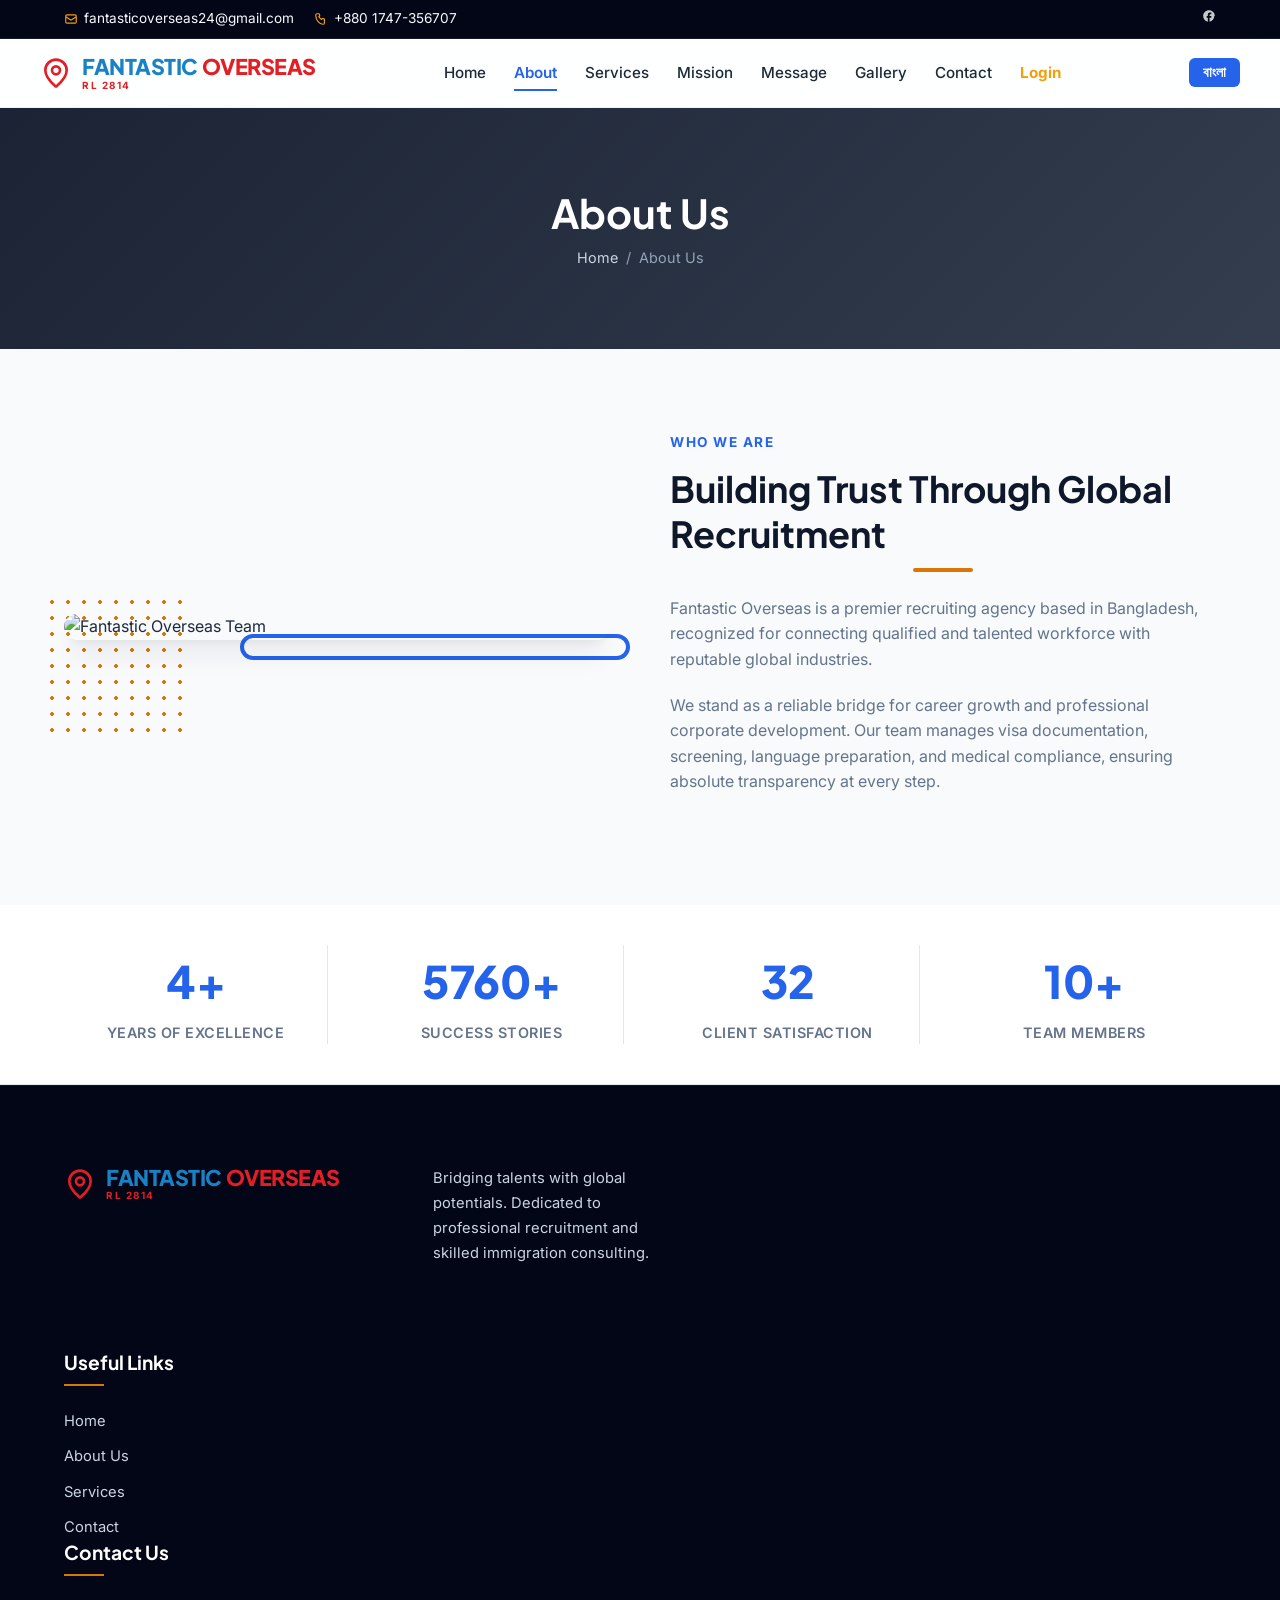
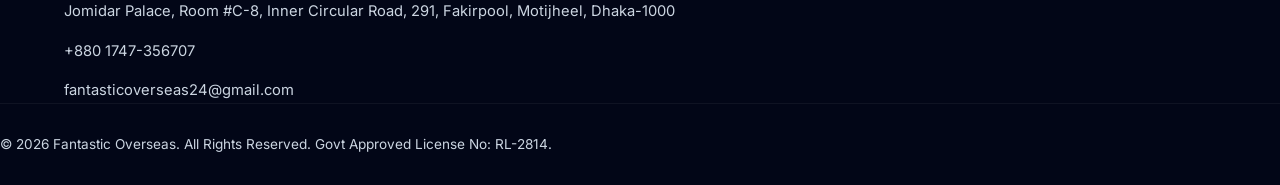
==== about.html @ 98b5855c "Feat: Complete Rebranded and Dynamic Website for Fantastic Overseas" ====
<!DOCTYPE html>
<html lang="en">
<head>
  <meta charset="UTF-8">
  <meta name="viewport" content="width=device-width, initial-scale=1.0">
  <title>About Us - Fantastic Overseas</title>
  <meta name="description" content="Learn more about Fantastic Overseas, our experience, government license RL-2814, and why we are the leading recruitment agency in Bangladesh.">
  <link rel="stylesheet" href="css/index.css">
</head>
<body>

  <!-- Top Info Bar -->
  <div class="topbar">
    <div class="container topbar-content">
      <div class="topbar-info">
        <div class="topbar-info-item">
          <svg xmlns="http://www.w3.org/2000/svg" fill="none" viewBox="0 0 24 24" stroke="currentColor">
            <path stroke-linecap="round" stroke-linejoin="round" stroke-width="2" d="M3 8l7.89 5.26a2 2 0 002.22 0L21 8M5 19h14a2 2 0 002-2V7a2 2 0 00-2-2H5a2 2 0 00-2 2v10a2 2 0 002 2z" />
          </svg>
          <a href="mailto:fantasticoverseas24@gmail.com">fantasticoverseas24@gmail.com</a>
        </div>
        <div class="topbar-info-item">
          <svg xmlns="http://www.w3.org/2000/svg" fill="none" viewBox="0 0 24 24" stroke="currentColor">
            <path stroke-linecap="round" stroke-linejoin="round" stroke-width="2" d="M3 5a2 2 0 012-2h3.28a1 1 0 01.94.725l.548 2.2a1 1 0 01-.321.988l-1.305.98a10.582 10.582 0 004.872 4.872l.98-1.305a1 1 0 01.988-.321l2.2.548a1 1 0 01.725.94V19a2 2 0 01-2 2h-1C9.716 21 3 14.284 3 6V5z" />
          </svg>
          <a href="tel:+8801747356707">+880 1747-356707</a>
        </div>
      </div>
      <div class="topbar-socials">
        <a href="https://www.facebook.com/fantasticoverseasbd" target="_blank" class="topbar-social-link"><svg viewBox="0 0 24 24"><path d="M22 12c0-5.52-4.48-10-10-10S2 6.48 2 12c0 4.84 3.44 8.87 8 9.8V15H8v-3h2V9.5C10 7.57 11.57 6 13.5 6H16v3h-2c-.55 0-1 .45-1 1v2h3v3h-3v6.95c4.56-.93 8-4.96 8-9.75z"/></svg></a>
      </div>
    </div>
  </div>

  <!-- Header Section -->
  <header>
    <div class="container navbar">
      <a href="index.html" class="logo-container">
        <svg xmlns="http://www.w3.org/2000/svg" viewBox="0 0 24 24" fill="none" stroke="currentColor" stroke-width="2" stroke-linecap="round" stroke-linejoin="round" class="logo-icon">
          <path d="M20 10c0 4.993-5.539 10.193-7.399 11.799a1 1 0 0 1-1.202 0C9.539 20.193 4 14.993 4 10a8 8 0 0 1 16 0"></path>
          <circle cx="12" cy="10" r="3"></circle>
        </svg>
        <div class="logo-brand">
          <div class="logo-text">
            <span class="logo-fantastic">FANTASTIC</span>
            <span class="logo-overseas">OVERSEAS</span>
          </div>
          <div class="logo-license" data-en="RL 2814" data-bn="আরএল-২৮১৪">RL 2814</div>
        </div>
      </a>
      
      <nav class="nav-menu">
        <a href="index.html" class="nav-link" data-en="Home" data-bn="হোম">Home</a>
        <a href="about.html" class="nav-link active" data-en="About" data-bn="আমাদের সম্পর্কে">About</a>
        <a href="services.html" class="nav-link" data-en="Services" data-bn="সেবাসমূহ">Services</a>
        <a href="mission.html" class="nav-link" data-en="Mission" data-bn="লক্ষ্য ও উদ্দেশ্য">Mission</a>
        <a href="message.html" class="nav-link" data-en="Message" data-bn="বার্তা">Message</a>
        <a href="gallery.html" class="nav-link" data-en="Gallery" data-bn="গ্যালারি">Gallery</a>
        <a href="contact.html" class="nav-link" data-en="Contact" data-bn="যোগাযোগ">Contact</a>
        <a href="admin.html" class="nav-link" data-en="Login" data-bn="লগইন" style="color: var(--secondary-light); font-weight: 700;">Login</a>
      </nav>

      <button class="hamburger" aria-label="Toggle Menu">
        <span></span>
        <span></span>
        <span></span>
      </button>
    </div>
  </header>

  <!-- Page Header -->
  <section class="page-header">
    <div class="container">
      <h1 data-en="About Us" data-bn="আমাদের সম্পর্কে">About Us</h1>
      <div class="breadcrumb">
        <a href="index.html" data-en="Home" data-bn="হোম">Home</a>
        <span>/</span>
        <span data-en="About Us" data-bn="আমাদের সম্পর্কে">About Us</span>
      </div>
    </div>
  </section>

  <!-- About Section -->
  <section class="section-padding">
    <div class="container about-split">
      <div class="about-img-box">
        <img class="about-img" src="https://images.unsplash.com/photo-1522071820081-009f0129c71c?q=80&w=600&auto=format&fit=crop" alt="Fantastic Overseas Team">
      </div>
      <div>
        <span class="section-tag" data-en="Who We Are" data-bn="আমরা কে">Who We Are</span>
        <h2 class="section-title" style="text-align: left; margin-bottom: 24px;" data-en="Building Trust Through Global Recruitment" data-bn="বৈশ্বিক নিয়োগে বিশ্বস্ততা অর্জন">Building Trust Through Global Recruitment</h2>
        <p style="margin-bottom: 20px; color: var(--text-muted);" data-en="Fantastic Overseas is a premier recruiting agency based in Bangladesh, recognized for connecting qualified and talented workforce with reputable global industries." data-bn="ফ্যান্টাস্টিক ওভারসিজ বাংলাদেশের অন্যতম শীর্ষস্থানীয় রিক্রুটিং এজেন্সি, যা যোগ্য ও প্রতিভাবান কর্মীদের বৈশ্বিক শিল্প প্রতিষ্ঠানের সাথে যুক্ত করতে প্রতিশ্রুতিবদ্ধ।">Fantastic Overseas is a premier recruiting agency based in Bangladesh, recognized for connecting qualified and talented workforce with reputable global industries.</p>
        <p style="margin-bottom: 30px; color: var(--text-muted);" data-en="We stand as a reliable bridge for career growth and professional corporate development. Our team manages visa documentation, screening, language preparation, and medical compliance, ensuring absolute transparency." data-bn="আমরা ক্যারিয়ার বৃদ্ধি এবং পেশাগত কর্পোরেট উন্নয়নের জন্য একটি বিশ্বস্ত সেতুবন্ধন হিসেবে কাজ করি। আমাদের টিম ভিসা ডকুমেন্টেশন, স্ক্রীনিং, ভাষা প্রস্তুতি এবং মেডিকেল কমপ্লায়েন্স পরিচালনা করে থাকে।">We stand as a reliable bridge for career growth and professional corporate development. Our team manages visa documentation, screening, language preparation, and medical compliance, ensuring absolute transparency.</p>
      </div>
    </div>
  </section>

  <!-- Stats Section -->
  <section class="stats">
    <div class="container">
      <div class="stats-grid">
        <div class="stat-card">
          <div class="stat-number" data-count="12">0+</div>
          <div class="stat-label" data-en="Years of Excellence" data-bn="বছরের শ্রেষ্ঠত্ব">Years of Excellence</div>
        </div>
        <div class="stat-card">
          <div class="stat-number" data-count="18000">0+</div>
          <div class="stat-label" data-en="Success Stories" data-bn="সফলতা গল্প">Success Stories</div>
        </div>
        <div class="stat-card">
          <div class="stat-number" data-count="97">0%</div>
          <div class="stat-label" data-en="Client Satisfaction" data-bn="গ্রাহক সন্তুষ্টি">Client Satisfaction</div>
        </div>
        <div class="stat-card">
          <div class="stat-number" data-count="32">0+</div>
          <div class="stat-label" data-en="Team Members" data-bn="কর্মী সংখ্যা">Team Members</div>
        </div>
      </div>
    </div>
  </section>

  <!-- Global Footer -->
  <footer class="footer">
    <div class="container">
      <div class="footer-grid">
        <div class="footer-col">
          <div class="logo-container" style="margin-bottom: 20px;">
            <svg xmlns="http://www.w3.org/2000/svg" viewBox="0 0 24 24" fill="none" stroke="currentColor" stroke-width="2" stroke-linecap="round" stroke-linejoin="round" class="logo-icon">
              <path d="M20 10c0 4.993-5.539 10.193-7.399 11.799a1 1 0 0 1-1.202 0C9.539 20.193 4 14.993 4 10a8 8 0 0 1 16 0"></path>
              <circle cx="12" cy="10" r="3"></circle>
            </svg>
            <div class="logo-brand">
              <div class="logo-text">
                <span class="logo-fantastic">FANTASTIC</span>
                <span class="logo-overseas">OVERSEAS</span>
              </div>
              <div class="logo-license" data-en="RL 2814" data-bn="আরএল-২৮১৪">RL 2814</div>
            </div>
          </div>
          </div>
          <p class="footer-desc" data-en="Bridging talents with global potentials. Dedicated to professional recruitment and skilled immigration consulting." data-bn="মেধাকে বৈশ্বিক সম্ভাবনার সাথে সংযুক্ত করা। পেশাদার নিয়োগ এবং দক্ষ অভিবাসন পরামর্শে নিবেদিত।">Bridging talents with global potentials. Dedicated to professional recruitment and skilled immigration consulting.</p>
        </div>

        <div class="footer-col">
          <h3 data-en="Useful Links" data-bn="প্রয়োজনীয় লিংক">Useful Links</h3>
          <ul class="footer-links">
            <li><a href="index.html" class="footer-link" data-en="Home" data-bn="হোম">Home</a></li>
            <li><a href="about.html" class="footer-link" data-en="About Us" data-bn="আমাদের সম্পর্কে">About Us</a></li>
            <li><a href="services.html" class="footer-link" data-en="Services" data-bn="সেবাসমূহ">Services</a></li>
            <li><a href="contact.html" class="footer-link" data-en="Contact" data-bn="যোগাযোগ">Contact</a></li>
          </ul>
        </div>

        <div class="footer-col">
          <h3 data-en="Contact Us" data-bn="যোগাযোগ">Contact Us</h3>
          <ul class="footer-contact-list">
            <li class="footer-contact-item">
              <span>Jomidar Palace, Room #C-8, Inner Circular Road, 291, Fakirpool, Motijheel, Dhaka-1000</span>
            </li>
            <li class="footer-contact-item">
              <span>+880 1747-356707</span>
            </li>
            <li class="footer-contact-item">
              <span>fantasticoverseas24@gmail.com</span>
            </li>
          </ul>
        </div>
      </div>

      <div class="footer-bottom">
        <p>&copy; 2026 Fantastic Overseas. All Rights Reserved. Govt Approved License No: RL-2814.</p>
      </div>
    </div>
  </footer>

  <script src="js/db.js"></script>
  <script src="js/main.js"></script>
</body>
</html>
---- css/index.css ----
@import url('https://fonts.googleapis.com/css2?family=Inter:wght@300;400;500;600;700&family=Plus+Jakarta+Sans:wght@400;500;600;700;800&display=swap');

/* --- Design Tokens --- */
:root {
  --primary: #0f172a;        /* Deep Slate Blue */
  --primary-light: #2563eb;  /* Premium Royal Azure Blue */
  --primary-dark: #020617;   /* Ultra Dark Navy */
  --secondary: #d97706;      /* Amber Gold Accent */
  --secondary-light: #f59e0b;/* Light Amber */
  --bg-main: #f8fafc;        /* Off-White Background */
  --bg-surface: #ffffff;     /* White Surface */
  --text-main: #1e293b;      /* Slate Blue/Charcoal Text */
  --logo-blue: #1A82C4;      /* Fantastic Logo Blue */
  --logo-red: #E31E24;       /* Overseas Logo Red */
  --text-muted: #64748b;     /* Muted Grey Text */
  --text-light: #94a3b8;     /* Light Muted Text */
  --border-color: #e2e8f0;   /* Light Slate Border */
  --border-focus: #3b82f6;   /* Bright Blue Border on focus */
  --font-heading: 'Plus Jakarta Sans', sans-serif;
  --font-body: 'Inter', sans-serif;
  
  --shadow-sm: 0 1px 3px 0 rgba(0, 0, 0, 0.05), 0 1px 2px -1px rgba(0, 0, 0, 0.05);
  --shadow-md: 0 4px 6px -1px rgba(0, 0, 0, 0.05), 0 2px 4px -2px rgba(0, 0, 0, 0.05);
  --shadow-lg: 0 10px 15px -3px rgba(15, 23, 42, 0.06), 0 4px 6px -4px rgba(15, 23, 42, 0.06);
  --shadow-xl: 0 20px 25px -5px rgba(15, 23, 42, 0.08), 0 8px 10px -6px rgba(15, 23, 42, 0.08);
  
  --transition: all 0.3s cubic-bezier(0.4, 0, 0.2, 1);
  --transition-slow: all 0.5s cubic-bezier(0.4, 0, 0.2, 1);
  --border-radius: 12px;
  --border-radius-sm: 6px;
  --border-radius-lg: 20px;
}

/* --- Base Styling --- */
* {
  box-sizing: border-box;
  margin: 0;
  padding: 0;
}

html {
  scroll-behavior: smooth;
  font-size: 16px;
}

body {
  font-family: var(--font-body);
  background-color: var(--bg-main);
  color: var(--text-main);
  line-height: 1.6;
  -webkit-font-smoothing: antialiased;
}

h1, h2, h3, h4, h5, h6 {
  font-family: var(--font-heading);
  color: var(--primary);
  font-weight: 700;
  line-height: 1.25;
}

a {
  color: inherit;
  text-decoration: none;
  transition: var(--transition);
}

img {
  max-width: 100%;
  height: auto;
  display: block;
}

ul {
  list-style: none;
}

input, select, textarea, button {
  font-family: inherit;
  font-size: inherit;
  outline: none;
}

/* --- Utilities --- */
.container {
  width: 100%;
  max-width: 1200px;
  margin: 0 auto;
  padding: 0 24px;
}

.section-padding {
  padding: 80px 0;
}

.text-center {
  text-align: center;
}

.flex-center {
  display: flex;
  align-items: center;
  justify-content: center;
}

.grid {
  display: grid;
  gap: 24px;
}

.grid-3 {
  grid-template-columns: repeat(auto-fit, minmax(320px, 1fr));
}

.grid-2 {
  grid-template-columns: repeat(auto-fit, minmax(400px, 1fr));
}

/* --- Global Header & Topbar --- */
.topbar {
  background-color: var(--primary-dark);
  color: #f8fafc;
  padding: 8px 0;
  font-size: 0.85rem;
  border-bottom: 1px solid rgba(255, 255, 255, 0.08);
}

.topbar-content {
  display: flex;
  justify-content: space-between;
  align-items: center;
  flex-wrap: wrap;
  gap: 8px;
}

.topbar-info {
  display: flex;
  gap: 20px;
  align-items: center;
}

.topbar-info-item {
  display: flex;
  align-items: center;
  gap: 6px;
}

.topbar-info-item svg {
  width: 14px;
  height: 14px;
  stroke: var(--secondary-light);
}

.topbar-socials {
  display: flex;
  gap: 12px;
  align-items: center;
}

.topbar-social-link svg {
  width: 14px;
  height: 14px;
  fill: currentColor;
  opacity: 0.8;
  transition: var(--transition);
}

.topbar-social-link:hover svg {
  fill: var(--secondary-light);
  opacity: 1;
  transform: translateY(-2px);
}

/* Main Navbar */
header {
  position: sticky;
  top: 0;
  z-index: 1000;
  background-color: rgba(255, 255, 255, 0.85);
  backdrop-filter: blur(12px);
  -webkit-backdrop-filter: blur(12px);
  border-bottom: 1px solid rgba(15, 23, 42, 0.05);
  transition: var(--transition);
}

header.scrolled {
  background-color: var(--bg-surface);
  box-shadow: var(--shadow-lg);
}

.navbar {
  display: flex;
  justify-content: space-between;
  align-items: center;
  padding: 16px 0;
}

.logo-container {
  display: flex;
  align-items: center;
  gap: 12px;
}

.logo-container {
  display: flex;
  align-items: center;
  gap: 10px;
}

.logo-icon {
  color: var(--logo-red);
  width: 32px;
  height: 32px;
  flex-shrink: 0;
  stroke: var(--logo-red);
}

.logo-brand {
  display: flex;
  flex-direction: column;
  justify-content: center;
  line-height: 1.1;
}

.logo-text {
  font-family: var(--font-heading);
  font-weight: 800;
  font-size: 1.35rem;
  letter-spacing: -0.5px;
  display: flex;
  gap: 4px;
}

.logo-fantastic {
  color: var(--logo-blue);
}

.logo-overseas {
  color: var(--logo-red);
}

.logo-license {
  font-size: 0.62rem;
  font-weight: 700;
  color: var(--logo-red);
  text-transform: uppercase;
  letter-spacing: 1.5px;
  margin-top: 1px;
}

.nav-menu {
  display: flex;
  gap: 28px;
  align-items: center;
}

.nav-link {
  font-weight: 500;
  font-size: 0.95rem;
  color: var(--text-main);
  position: relative;
  padding: 6px 0;
}

.nav-link:hover {
  color: var(--primary-light);
}

.nav-link::after {
  content: '';
  position: absolute;
  bottom: 0;
  left: 0;
  width: 0;
  height: 2px;
  background-color: var(--primary-light);
  transition: var(--transition);
}

.nav-link:hover::after,
.nav-link.active::after {
  width: 100%;
}

.nav-link.active {
  color: var(--primary-light);
  font-weight: 600;
}

.hamburger {
  display: none;
  flex-direction: column;
  gap: 6px;
  cursor: pointer;
  background: none;
  border: none;
  padding: 4px;
}

.hamburger span {
  display: block;
  width: 24px;
  height: 2px;
  background-color: var(--primary);
  transition: var(--transition);
}

/* --- Hero Section --- */
.hero {
  position: relative;
  background: linear-gradient(135deg, rgba(15, 23, 42, 0.85) 0%, rgba(30, 41, 59, 0.75) 100%), 
              url('../images/hero-bg.jpg');
  background-size: cover;
  background-position: center;
  background-attachment: fixed;
  color: #ffffff;
  padding: 140px 0 100px 0;
  overflow: hidden;
}

.hero::after {
  content: '';
  position: absolute;
  bottom: 0;
  left: 0;
  width: 100%;
  height: 60px;
  background: linear-gradient(to top, var(--bg-main), transparent);
}

.hero-content {
  max-width: 700px;
  z-index: 10;
  position: relative;
}

.hero-tag {
  display: inline-block;
  background-color: rgba(37, 99, 235, 0.15);
  border: 1px solid rgba(37, 99, 235, 0.3);
  color: #60a5fa;
  font-weight: 600;
  padding: 6px 16px;
  border-radius: 30px;
  font-size: 0.85rem;
  letter-spacing: 0.5px;
  margin-bottom: 20px;
  animation: fadeInDown 0.6s ease-out;
}

.hero h1 {
  font-size: 3.5rem;
  line-height: 1.15;
  color: #ffffff;
  margin-bottom: 24px;
  letter-spacing: -1px;
  animation: fadeInUp 0.8s ease-out;
}

.hero h1 span {
  color: #3b82f6;
  background: linear-gradient(to right, #60a5fa, #3b82f6);
  -webkit-background-clip: text;
  -webkit-text-fill-color: transparent;
}

.hero p {
  font-size: 1.15rem;
  color: #cbd5e1;
  margin-bottom: 40px;
  max-width: 600px;
  animation: fadeInUp 1s ease-out;
}

.hero-buttons {
  display: flex;
  gap: 16px;
  animation: fadeInUp 1.2s ease-out;
  flex-wrap: wrap;
}

/* --- Buttons --- */
.btn {
  display: inline-flex;
  align-items: center;
  justify-content: center;
  gap: 8px;
  padding: 14px 28px;
  font-weight: 600;
  border-radius: var(--border-radius);
  transition: var(--transition);
  cursor: pointer;
  border: none;
  font-size: 0.95rem;
}

.btn-primary {
  background-color: var(--primary-light);
  color: #ffffff;
  box-shadow: 0 4px 14px 0 rgba(37, 99, 235, 0.3);
}

.btn-primary:hover {
  background-color: #1d4ed8;
  transform: translateY(-2px);
  box-shadow: 0 6px 20px 0 rgba(37, 99, 235, 0.4);
}

.btn-secondary {
  background-color: rgba(255, 255, 255, 0.1);
  color: #ffffff;
  border: 1px solid rgba(255, 255, 255, 0.2);
  backdrop-filter: blur(4px);
}

.btn-secondary:hover {
  background-color: rgba(255, 255, 255, 0.2);
  transform: translateY(-2px);
}

.btn-accent {
  background-color: var(--secondary);
  color: #ffffff;
  box-shadow: 0 4px 14px 0 rgba(217, 119, 6, 0.3);
}

.btn-accent:hover {
  background-color: var(--secondary-light);
  transform: translateY(-2px);
  box-shadow: 0 6px 20px 0 rgba(217, 119, 6, 0.4);
}

.btn-sm {
  padding: 8px 16px;
  font-size: 0.85rem;
  border-radius: var(--border-radius-sm);
}

/* --- Stats Counters --- */
.stats {
  background-color: var(--bg-surface);
  border-bottom: 1px solid var(--border-color);
  position: relative;
  z-index: 20;
}

.stats-grid {
  display: grid;
  grid-template-columns: repeat(auto-fit, minmax(200px, 1fr));
  gap: 32px;
  padding: 40px 0;
}

.stat-card {
  text-align: center;
  border-right: 1px solid var(--border-color);
}

.stat-card:last-child {
  border-right: none;
}

.stat-number {
  font-size: 2.8rem;
  font-weight: 800;
  color: var(--primary-light);
  margin-bottom: 4px;
  font-family: var(--font-heading);
}

.stat-label {
  font-size: 0.9rem;
  font-weight: 600;
  color: var(--text-muted);
  text-transform: uppercase;
  letter-spacing: 0.5px;
}

/* --- Section Headings --- */
.section-title-wrapper {
  margin-bottom: 50px;
  text-align: center;
}

.section-tag {
  display: inline-block;
  color: var(--primary-light);
  font-weight: 700;
  font-size: 0.85rem;
  text-transform: uppercase;
  letter-spacing: 1.5px;
  margin-bottom: 12px;
}

.section-title {
  font-size: 2.25rem;
  margin-bottom: 16px;
  position: relative;
}

.section-title::after {
  content: '';
  display: block;
  width: 60px;
  height: 4px;
  background-color: var(--secondary);
  margin: 12px auto 0 auto;
  border-radius: 2px;
}

.section-desc {
  color: var(--text-muted);
  max-width: 600px;
  margin: 0 auto;
  font-size: 1.05rem;
}

/* --- About Card / Profile Section --- */
.about-split {
  display: grid;
  grid-template-columns: 1fr 1fr;
  gap: 60px;
  align-items: center;
}

.about-img-box {
  position: relative;
}

.about-img {
  border-radius: var(--border-radius-lg);
  box-shadow: var(--shadow-xl);
  z-index: 2;
  position: relative;
}

.about-img-box::before {
  content: '';
  position: absolute;
  top: -20px;
  left: -20px;
  width: 140px;
  height: 140px;
  background: radial-gradient(var(--secondary) 15%, transparent 16%);
  background-size: 16px 16px;
  z-index: 1;
}

.about-img-box::after {
  content: '';
  position: absolute;
  bottom: -20px;
  right: -20px;
  width: 70%;
  height: 70%;
  border: 4px solid var(--primary-light);
  border-radius: var(--border-radius-lg);
  z-index: 0;
}

.about-list {
  margin: 30px 0;
  display: grid;
  gap: 16px;
}

.about-list-item {
  display: flex;
  align-items: flex-start;
  gap: 12px;
}

.about-list-icon {
  background-color: rgba(37, 99, 235, 0.08);
  padding: 8px;
  border-radius: 50%;
  color: var(--primary-light);
  flex-shrink: 0;
  display: flex;
}

.about-list-icon svg {
  width: 18px;
  height: 18px;
}

.about-list-text h4 {
  font-size: 1.1rem;
  margin-bottom: 4px;
}

.about-list-text p {
  font-size: 0.92rem;
  color: var(--text-muted);
}

/* --- Service Cards --- */
.service-card {
  background-color: var(--bg-surface);
  border-radius: var(--border-radius);
  padding: 40px 32px;
  border: 1px solid var(--border-color);
  transition: var(--transition-slow);
  position: relative;
  overflow: hidden;
  display: flex;
  flex-direction: column;
  height: 100%;
}

.service-card::after {
  content: '';
  position: absolute;
  top: 0;
  left: 0;
  width: 100%;
  height: 4px;
  background: linear-gradient(to right, var(--primary-light), var(--secondary));
  transform: scaleX(0);
  transform-origin: left;
  transition: var(--transition);
}

.service-card:hover {
  transform: translateY(-8px);
  box-shadow: var(--shadow-xl);
  border-color: rgba(37, 99, 235, 0.15);
}

.service-card:hover::after {
  transform: scaleX(1);
}

.service-icon-wrapper {
  background-color: rgba(37, 99, 235, 0.06);
  color: var(--primary-light);
  width: 60px;
  height: 60px;
  border-radius: 14px;
  display: flex;
  align-items: center;
  justify-content: center;
  margin-bottom: 24px;
  transition: var(--transition);
}

.service-card:hover .service-icon-wrapper {
  background-color: var(--primary-light);
  color: #ffffff;
}

.service-icon-wrapper svg {
  width: 28px;
  height: 28px;
}

.service-card h3 {
  font-size: 1.35rem;
  margin-bottom: 16px;
}

.service-card p {
  color: var(--text-muted);
  font-size: 0.95rem;
  margin-bottom: 24px;
  flex-grow: 1;
}

.service-price {
  font-size: 1.4rem;
  font-weight: 800;
  color: var(--primary);
  margin-bottom: 20px;
  font-family: var(--font-heading);
}

.service-price span {
  font-size: 0.9rem;
  font-weight: 500;
  color: var(--text-muted);
}

/* Secondary service bullets on list version */
.service-bullets {
  margin-bottom: 24px;
  display: flex;
  flex-direction: column;
  gap: 8px;
}

.service-bullet-item {
  display: flex;
  align-items: center;
  gap: 8px;
  font-size: 0.88rem;
  color: var(--text-muted);
}

.service-bullet-item svg {
  width: 14px;
  height: 14px;
  stroke: var(--secondary);
}

/* --- Consultation Request Form --- */
.consultation {
  background: linear-gradient(135deg, rgba(15, 23, 42, 0.95) 0%, rgba(30, 41, 59, 0.9) 100%), 
              url('https://images.unsplash.com/photo-1454165804606-c3d57bc86b40?q=80&w=1470&auto=format&fit=crop');
  background-size: cover;
  background-position: center;
  color: #ffffff;
  border-radius: var(--border-radius-lg);
  overflow: hidden;
  box-shadow: var(--shadow-xl);
}

.consultation-split {
  display: grid;
  grid-template-columns: 1.2fr 1fr;
}

.consultation-text {
  padding: 60px;
  display: flex;
  flex-direction: column;
  justify-content: center;
}

.consultation-text h2 {
  color: #ffffff;
  font-size: 2.25rem;
  margin-bottom: 20px;
}

.consultation-text p {
  color: #cbd5e1;
  margin-bottom: 30px;
}

.consultation-form-wrapper {
  background-color: var(--bg-surface);
  color: var(--text-main);
  padding: 60px;
}

.consultation-form-wrapper h3 {
  margin-bottom: 24px;
  font-size: 1.5rem;
}

.form-group {
  margin-bottom: 20px;
}

.form-group label {
  display: block;
  font-size: 0.88rem;
  font-weight: 600;
  margin-bottom: 8px;
  color: var(--text-main);
}

.form-control {
  width: 100%;
  padding: 12px 16px;
  border: 1px solid var(--border-color);
  border-radius: var(--border-radius);
  background-color: var(--bg-main);
  color: var(--text-main);
  transition: var(--transition);
}

.form-control:focus {
  border-color: var(--primary-light);
  background-color: #ffffff;
  box-shadow: 0 0 0 3px rgba(37, 99, 235, 0.15);
}

textarea.form-control {
  resize: vertical;
  min-height: 120px;
}

/* --- FAQ Accordion --- */
.faq-list {
  max-width: 800px;
  margin: 0 auto;
  display: flex;
  flex-direction: column;
  gap: 16px;
}

.faq-item {
  background-color: var(--bg-surface);
  border: 1px solid var(--border-color);
  border-radius: var(--border-radius);
  overflow: hidden;
  transition: var(--transition);
}

.faq-header {
  padding: 20px 24px;
  display: flex;
  justify-content: space-between;
  align-items: center;
  cursor: pointer;
  font-weight: 600;
  font-size: 1.05rem;
  user-select: none;
}

.faq-icon-box {
  color: var(--primary-light);
  transition: var(--transition);
  display: flex;
}

.faq-icon-box svg {
  width: 18px;
  height: 18px;
}

.faq-item.active {
  border-color: rgba(37, 99, 235, 0.2);
  box-shadow: var(--shadow-md);
}

.faq-item.active .faq-icon-box {
  transform: rotate(180deg);
}

.faq-content {
  max-height: 0;
  overflow: hidden;
  transition: max-height 0.3s cubic-bezier(0, 1, 0, 1);
}

.faq-item.active .faq-content {
  max-height: 1000px;
  transition: max-height 0.3s cubic-bezier(1, 0, 1, 0);
}

.faq-text {
  padding: 0 24px 20px 24px;
  color: var(--text-muted);
  font-size: 0.95rem;
  border-top: 1px solid transparent;
}

.faq-item.active .faq-text {
  border-top-color: var(--border-color);
}

/* --- Gallery & Lightbox --- */
.gallery-grid {
  display: grid;
  grid-template-columns: repeat(auto-fill, minmax(280px, 1fr));
  gap: 20px;
}

.gallery-item {
  position: relative;
  border-radius: var(--border-radius);
  overflow: hidden;
  box-shadow: var(--shadow-md);
  cursor: pointer;
  aspect-ratio: 4 / 3;
}

.gallery-item img {
  width: 100%;
  height: 100%;
  object-fit: cover;
  transition: var(--transition-slow);
}

.gallery-overlay {
  position: absolute;
  top: 0;
  left: 0;
  width: 100%;
  height: 100%;
  background: rgba(15, 23, 42, 0.7);
  display: flex;
  align-items: center;
  justify-content: center;
  opacity: 0;
  transition: var(--transition);
}

.gallery-item:hover img {
  transform: scale(1.08);
}

.gallery-item:hover .gallery-overlay {
  opacity: 1;
}

.gallery-icon {
  background-color: var(--bg-surface);
  color: var(--primary-light);
  width: 48px;
  height: 48px;
  border-radius: 50%;
  display: flex;
  align-items: center;
  justify-content: center;
  transform: scale(0.8);
  transition: var(--transition);
  box-shadow: var(--shadow-lg);
}

.gallery-item:hover .gallery-icon {
  transform: scale(1);
}

/* Custom Lightbox Styles */
.lightbox {
  position: fixed;
  top: 0;
  left: 0;
  width: 100%;
  height: 100%;
  background-color: rgba(2, 6, 17, 0.95);
  z-index: 2000;
  display: none;
  align-items: center;
  justify-content: center;
  opacity: 0;
  transition: opacity 0.3s ease;
}

.lightbox.active {
  display: flex;
  opacity: 1;
}

.lightbox-content-wrapper {
  position: relative;
  max-width: 90%;
  max-height: 85%;
}

.lightbox-img {
  max-width: 100%;
  max-height: 80vh;
  border-radius: 4px;
  box-shadow: 0 25px 50px -12px rgba(0, 0, 0, 0.5);
  display: block;
}

.lightbox-close {
  position: absolute;
  top: -48px;
  right: 0;
  background: none;
  border: none;
  color: #ffffff;
  cursor: pointer;
  display: flex;
}

.lightbox-close svg {
  width: 32px;
  height: 32px;
}

.lightbox-nav {
  position: absolute;
  top: 50%;
  transform: translateY(-50%);
  background: rgba(255, 255, 255, 0.1);
  border: none;
  color: #ffffff;
  width: 48px;
  height: 48px;
  border-radius: 50%;
  cursor: pointer;
  display: flex;
  align-items: center;
  justify-content: center;
  transition: var(--transition);
}

.lightbox-nav:hover {
  background: rgba(255, 255, 255, 0.25);
}

.lightbox-prev {
  left: -64px;
}

.lightbox-next {
  right: -64px;
}

/* --- Contact Page Specific --- */
.contact-split {
  display: grid;
  grid-template-columns: 1fr 1.3fr;
  gap: 50px;
}

.contact-info-cards {
  display: flex;
  flex-direction: column;
  gap: 20px;
}

.contact-info-card {
  background-color: var(--bg-surface);
  border: 1px solid var(--border-color);
  padding: 30px;
  border-radius: var(--border-radius);
  display: flex;
  gap: 20px;
  align-items: flex-start;
}

.contact-info-icon {
  background-color: rgba(37, 99, 235, 0.06);
  color: var(--primary-light);
  padding: 12px;
  border-radius: 12px;
  display: flex;
}

.contact-info-icon svg {
  width: 24px;
  height: 24px;
}

.contact-info-details h3 {
  font-size: 1.15rem;
  margin-bottom: 6px;
}

.contact-info-details p {
  color: var(--text-muted);
  font-size: 0.95rem;
}

.contact-map-wrapper {
  margin-top: 50px;
  border-radius: var(--border-radius-lg);
  overflow: hidden;
  box-shadow: var(--shadow-lg);
  height: 450px;
  border: 1px solid var(--border-color);
}

/* --- Tab Messaging System --- */
.tab-container {
  max-width: 900px;
  margin: 0 auto;
}

.tab-nav {
  display: flex;
  border-bottom: 2px solid var(--border-color);
  margin-bottom: 30px;
}

.tab-btn {
  padding: 12px 24px;
  font-weight: 600;
  color: var(--text-muted);
  background: none;
  border: none;
  cursor: pointer;
  position: relative;
  transition: var(--transition);
}

.tab-btn:hover {
  color: var(--primary-light);
}

.tab-btn.active {
  color: var(--primary-light);
}

.tab-btn.active::after {
  content: '';
  position: absolute;
  bottom: -2px;
  left: 0;
  width: 100%;
  height: 2px;
  background-color: var(--primary-light);
}

.tab-pane {
  display: none;
  animation: fadeIn 0.4s ease-out;
}

.tab-pane.active {
  display: block;
}

.tab-message-card {
  background-color: var(--bg-surface);
  border: 1px solid var(--border-color);
  border-radius: var(--border-radius-lg);
  padding: 40px;
  box-shadow: var(--shadow-lg);
  display: flex;
  gap: 40px;
  align-items: flex-start;
}

.tab-message-photo {
  width: 160px;
  height: 160px;
  border-radius: var(--border-radius);
  object-fit: cover;
  box-shadow: var(--shadow-md);
  flex-shrink: 0;
}

.tab-message-body blockquote {
  font-size: 1.1rem;
  color: var(--text-main);
  margin-bottom: 20px;
  line-height: 1.7;
}

.tab-message-body cite {
  font-weight: 700;
  font-style: normal;
  color: var(--primary);
  display: block;
}

.tab-message-body span {
  font-size: 0.88rem;
  color: var(--text-muted);
  text-transform: uppercase;
  letter-spacing: 0.5px;
}

/* --- Inner Page Header --- */
.page-header {
  background: linear-gradient(135deg, rgba(15, 23, 42, 0.95) 0%, rgba(30, 41, 59, 0.9) 100%);
  color: #ffffff;
  padding: 80px 0;
  text-align: center;
}

.page-header h1 {
  font-size: 2.5rem;
  color: #ffffff;
  margin-bottom: 8px;
}

.breadcrumb {
  display: flex;
  justify-content: center;
  align-items: center;
  gap: 8px;
  font-size: 0.9rem;
  color: #94a3b8;
}

.breadcrumb a {
  color: #cbd5e1;
}

.breadcrumb a:hover {
  color: #ffffff;
}

/* --- Global Footer --- */
.footer {
  background-color: var(--primary-dark);
  color: #cbd5e1;
  padding: 80px 0 30px 0;
  border-top: 1px solid rgba(255, 255, 255, 0.05);
}

.footer-grid {
  display: grid;
  grid-template-columns: 1.5fr 1fr 1fr 1.2fr;
  gap: 40px;
  margin-bottom: 60px;
}

.footer-col h3 {
  color: #ffffff;
  font-size: 1.2rem;
  margin-bottom: 24px;
  position: relative;
  padding-bottom: 12px;
}

.footer-col h3::after {
  content: '';
  position: absolute;
  bottom: 0;
  left: 0;
  width: 40px;
  height: 2px;
  background-color: var(--secondary);
}

.footer-desc {
  margin-bottom: 24px;
  font-size: 0.92rem;
  line-height: 1.7;
}

.footer-links {
  display: flex;
  flex-direction: column;
  gap: 12px;
}

.footer-link {
  font-size: 0.92rem;
  display: flex;
  align-items: center;
  gap: 8px;
}

.footer-link svg {
  width: 12px;
  height: 12px;
  stroke: var(--secondary-light);
  transition: var(--transition);
}

.footer-link:hover {
  color: #ffffff;
  transform: translateX(4px);
}

.footer-link:hover svg {
  stroke: #ffffff;
}

.footer-contact-list {
  display: flex;
  flex-direction: column;
  gap: 16px;
  font-size: 0.92rem;
}

.footer-contact-item {
  display: flex;
  gap: 12px;
  align-items: flex-start;
}

.footer-contact-icon {
  color: var(--secondary-light);
  flex-shrink: 0;
  margin-top: 4px;
}

.footer-contact-icon svg {
  width: 16px;
  height: 16px;
}

.footer-bottom {
  border-top: 1px solid rgba(255, 255, 255, 0.05);
  padding-top: 30px;
  display: flex;
  justify-content: space-between;
  align-items: center;
  flex-wrap: wrap;
  gap: 16px;
  font-size: 0.85rem;
}

/* --- Call To Action Section --- */
.cta-banner {
  background-color: var(--bg-surface);
  border: 1px solid var(--border-color);
  padding: 60px;
  border-radius: var(--border-radius-lg);
  box-shadow: var(--shadow-lg);
  display: flex;
  justify-content: space-between;
  align-items: center;
  flex-wrap: wrap;
  gap: 30px;
}

.cta-banner-text h2 {
  font-size: 1.85rem;
  margin-bottom: 8px;
}

.cta-banner-text p {
  color: var(--text-muted);
}

/* --- Animations --- */
@keyframes fadeInDown {
  from {
    opacity: 0;
    transform: translateY(-20px);
  }
  to {
    opacity: 1;
    transform: translateY(0);
  }
}

@keyframes fadeInUp {
  from {
    opacity: 0;
    transform: translateY(20px);
  }
  to {
    opacity: 1;
    transform: translateY(0);
  }
}

@keyframes fadeIn {
  from {
    opacity: 0;
  }
  to {
    opacity: 1;
  }
}

/* --- Responsive Adjustments --- */
@media (max-width: 1024px) {
  .hero h1 {
    font-size: 2.8rem;
  }
  .about-split {
    grid-template-columns: 1fr;
    gap: 40px;
  }
  .consultation-split {
    grid-template-columns: 1fr;
  }
  .consultation-text {
    padding: 40px;
  }
  .consultation-form-wrapper {
    padding: 40px;
  }
  .contact-split {
    grid-template-columns: 1fr;
  }
}

@media (max-width: 768px) {
  .topbar-content {
    justify-content: center;
  }
  .nav-menu {
    position: fixed;
    top: 68px;
    left: -100%;
    width: 100%;
    height: calc(100vh - 68px);
    background-color: var(--bg-surface);
    flex-direction: column;
    padding: 40px 24px;
    align-items: flex-start;
    box-shadow: var(--shadow-lg);
    transition: var(--transition-slow);
  }
  .nav-menu.active {
    left: 0;
  }
  .hamburger {
    display: flex;
  }
  .hamburger.active span:nth-child(1) {
    transform: rotate(45deg) translate(5px, 6px);
  }
  .hamburger.active span:nth-child(2) {
    opacity: 0;
  }
  .hamburger.active span:nth-child(3) {
    transform: rotate(-45deg) translate(5px, -6px);
  }
  .footer-grid {
    grid-template-columns: 1fr 1fr;
  }
  .tab-message-card {
    flex-direction: column;
    align-items: center;
    text-align: center;
    padding: 30px 20px;
  }
  .cta-banner {
    padding: 30px;
    text-align: center;
    justify-content: center;
  }
  .lightbox-prev, .lightbox-next {
    width: 36px;
    height: 36px;
  }
  .lightbox-prev {
    left: -16px;
  }
  .lightbox-next {
    right: -16px;
  }
}

@media (max-width: 480px) {
  .hero h1 {
    font-size: 2.2rem;
  }
  .footer-grid {
    grid-template-columns: 1fr;
  }
  .stat-card {
    border-right: none;
    border-bottom: 1px solid var(--border-color);
    padding-bottom: 20px;
  }
  .stat-card:last-child {
    border-bottom: none;
    padding-bottom: 0;
  }
}

/* --- Language Toggle & Dashboard Extensions --- */
.lang-btn {
  background-color: var(--primary-light);
  color: #ffffff;
  padding: 6px 14px;
  border-radius: var(--border-radius-sm);
  font-weight: 600;
  font-size: 0.85rem;
  border: none;
  cursor: pointer;
  transition: var(--transition);
}
.lang-btn:hover {
  background-color: #1d4ed8;
  transform: translateY(-1px);
}

/* --- Stepper Progress Bar --- */
.stepper-container {
  max-width: 800px;
  margin: 40px auto;
  padding: 30px;
  background-color: var(--bg-surface);
  border-radius: var(--border-radius);
  border: 1px solid var(--border-color);
  box-shadow: var(--shadow-md);
}
.stepper {
  display: flex;
  justify-content: space-between;
  position: relative;
  margin-bottom: 30px;
}
.stepper::before {
  content: '';
  position: absolute;
  top: 24px;
  left: 0;
  width: 100%;
  height: 4px;
  background-color: var(--border-color);
  z-index: 1;
}
.stepper-progress {
  position: absolute;
  top: 24px;
  left: 0;
  height: 4px;
  background-color: #10b981;
  z-index: 2;
  transition: width 0.5s ease;
  width: 0%;
}
.step-node {
  position: relative;
  z-index: 3;
  display: flex;
  flex-direction: column;
  align-items: center;
  flex: 1;
}
.step-circle {
  width: 48px;
  height: 48px;
  border-radius: 50%;
  background-color: var(--bg-surface);
  border: 4px solid var(--border-color);
  display: flex;
  align-items: center;
  justify-content: center;
  font-weight: 700;
  color: var(--text-muted);
  transition: var(--transition);
}
.step-node.active .step-circle {
  border-color: var(--primary-light);
  color: var(--primary-light);
  box-shadow: 0 0 0 4px rgba(37, 99, 235, 0.15);
}
.step-node.completed .step-circle {
  border-color: #10b981;
  background-color: #10b981;
  color: #ffffff;
}
.step-label {
  margin-top: 12px;
  font-size: 0.82rem;
  font-weight: 600;
  color: var(--text-muted);
  text-align: center;
  max-width: 120px;
}
.step-node.active .step-label {
  color: var(--primary-light);
}
.step-node.completed .step-label {
  color: #10b981;
}

/* --- Dashboard Panel Layout --- */
.db-wrapper {
  display: grid;
  grid-template-columns: 260px 1fr;
  min-height: 100vh;
  background-color: var(--bg-main);
}
.db-sidebar {
  background-color: var(--primary-dark);
  color: #ffffff;
  padding: 30px 20px;
  display: flex;
  flex-direction: column;
}
.db-logo {
  margin-bottom: 40px;
  font-size: 1.2rem;
  font-weight: 800;
  letter-spacing: -0.5px;
}
.db-logo span {
  color: var(--primary-light);
}
.db-nav {
  display: flex;
  flex-direction: column;
  gap: 8px;
  flex-grow: 1;
}
.db-nav-link {
  display: flex;
  align-items: center;
  gap: 12px;
  padding: 12px 16px;
  border-radius: var(--border-radius-sm);
  font-weight: 600;
  font-size: 0.92rem;
  color: #94a3b8;
  cursor: pointer;
  transition: var(--transition);
  background: none;
  border: none;
  text-align: left;
  width: 100%;
}
.db-nav-link:hover,
.db-nav-link.active {
  color: #ffffff;
  background-color: rgba(255, 255, 255, 0.08);
}
.db-nav-link.active {
  background-color: var(--primary-light);
}
.db-content {
  padding: 40px;
  overflow-y: auto;
}
.db-header {
  display: flex;
  justify-content: space-between;
  align-items: center;
  margin-bottom: 30px;
  padding-bottom: 20px;
  border-bottom: 1px solid var(--border-color);
}
.db-user-info {
  display: flex;
  align-items: center;
  gap: 12px;
}
.db-avatar {
  width: 40px;
  height: 40px;
  border-radius: 50%;
  background-color: var(--primary-light);
  color: #ffffff;
  display: flex;
  align-items: center;
  justify-content: center;
  font-weight: 700;
}
.db-stats-grid {
  display: grid;
  grid-template-columns: repeat(auto-fit, minmax(220px, 1fr));
  gap: 24px;
  margin-bottom: 30px;
}
.db-stat-card {
  background-color: var(--bg-surface);
  border: 1px solid var(--border-color);
  padding: 24px;
  border-radius: var(--border-radius);
  box-shadow: var(--shadow-sm);
}
.db-stat-title {
  font-size: 0.85rem;
  font-weight: 600;
  color: var(--text-muted);
  text-transform: uppercase;
  margin-bottom: 8px;
}
.db-stat-val {
  font-size: 2rem;
  font-weight: 800;
  color: var(--primary);
}

/* --- Tables & Forms in Dashboard --- */
.db-card {
  background-color: var(--bg-surface);
  border: 1px solid var(--border-color);
  border-radius: var(--border-radius);
  padding: 30px;
  box-shadow: var(--shadow-md);
  margin-bottom: 30px;
}
.db-table-wrapper {
  overflow-x: auto;
  margin-top: 20px;
}
.db-table {
  width: 100%;
  border-collapse: collapse;
  text-align: left;
}
.db-table th,
.db-table td {
  padding: 14px 18px;
  border-bottom: 1px solid var(--border-color);
  font-size: 0.92rem;
}
.db-table th {
  background-color: var(--bg-main);
  font-weight: 700;
  color: var(--primary);
}
.db-table tbody tr:hover {
  background-color: rgba(15, 23, 42, 0.01);
}
.status-badge {
  display: inline-block;
  padding: 4px 10px;
  border-radius: 20px;
  font-size: 0.78rem;
  font-weight: 700;
  text-transform: uppercase;
}
.status-badge.step-1 { background-color: #e0f2fe; color: #0369a1; }
.status-badge.step-2 { background-color: #fef3c7; color: #b45309; }
.status-badge.step-3 { background-color: #f3e8ff; color: #6b21a8; }
.status-badge.step-4 { background-color: #d1fae5; color: #065f46; }
.status-badge.step-5 { background-color: #ecfdf5; color: #047857; border: 1px solid #10b981; }

.action-btn-group {
  display: flex;
  gap: 8px;
}
.action-btn {
  border: none;
  background: none;
  cursor: pointer;
  padding: 4px;
  border-radius: 4px;
  transition: var(--transition);
}
.action-btn-delete { color: #ef4444; }
.action-btn-delete:hover { background-color: #fee2e2; }
.action-btn-edit { color: var(--primary-light); }
.action-btn-edit:hover { background-color: #dbeafe; }

/* --- Login Screen --- */
.login-card-wrapper {
  display: flex;
  align-items: center;
  justify-content: center;
  min-height: 100vh;
  background: linear-gradient(135deg, var(--primary-dark) 0%, #1e293b 100%);
  padding: 20px;
}
.login-card {
  background-color: var(--bg-surface);
  border-radius: var(--border-radius-lg);
  box-shadow: var(--shadow-xl);
  padding: 50px 40px;
  width: 100%;
  max-width: 450px;
}
.login-logo {
  text-align: center;
  margin-bottom: 30px;
}
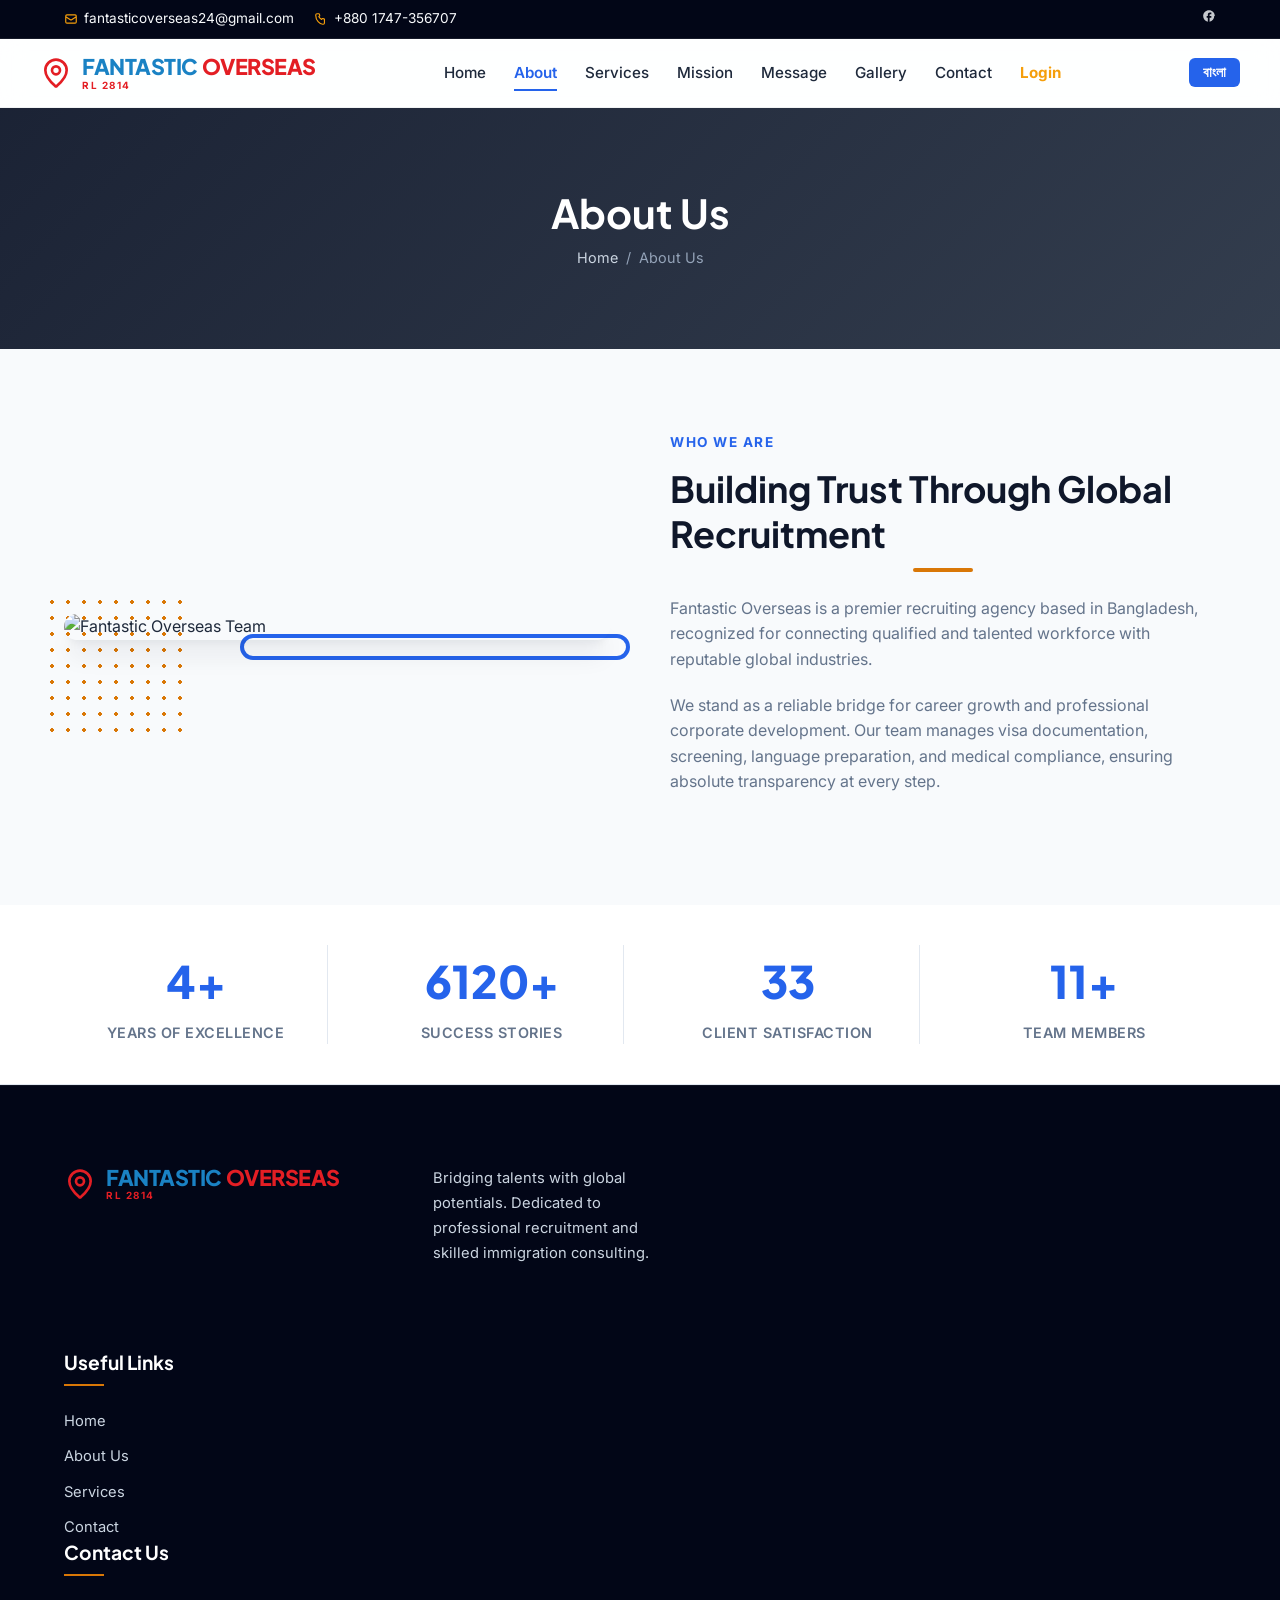
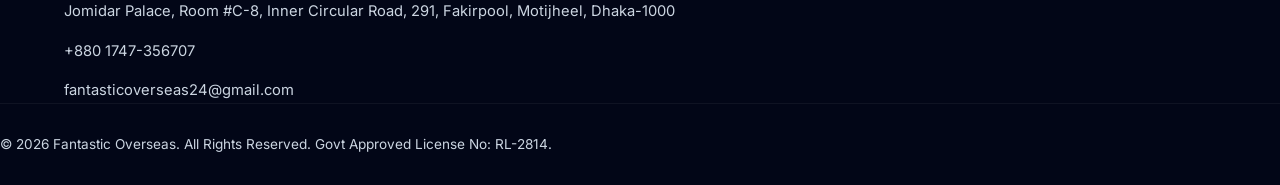
==== commit 733c2269: "Feat: Relocate Admin dashboard to login/admin.html and add password reset & credential updates" ====
--- a/about.html
+++ b/about.html
@@ -57,7 +57,7 @@
         <a href="message.html" class="nav-link" data-en="Message" data-bn="বার্তা">Message</a>
         <a href="gallery.html" class="nav-link" data-en="Gallery" data-bn="গ্যালারি">Gallery</a>
         <a href="contact.html" class="nav-link" data-en="Contact" data-bn="যোগাযোগ">Contact</a>
-        <a href="admin.html" class="nav-link" data-en="Login" data-bn="লগইন" style="color: var(--secondary-light); font-weight: 700;">Login</a>
+        <a href="agent.html" class="nav-link" data-en="Login" data-bn="লগইন" style="color: var(--secondary-light); font-weight: 700;">Login</a>
       </nav>
 
       <button class="hamburger" aria-label="Toggle Menu">
